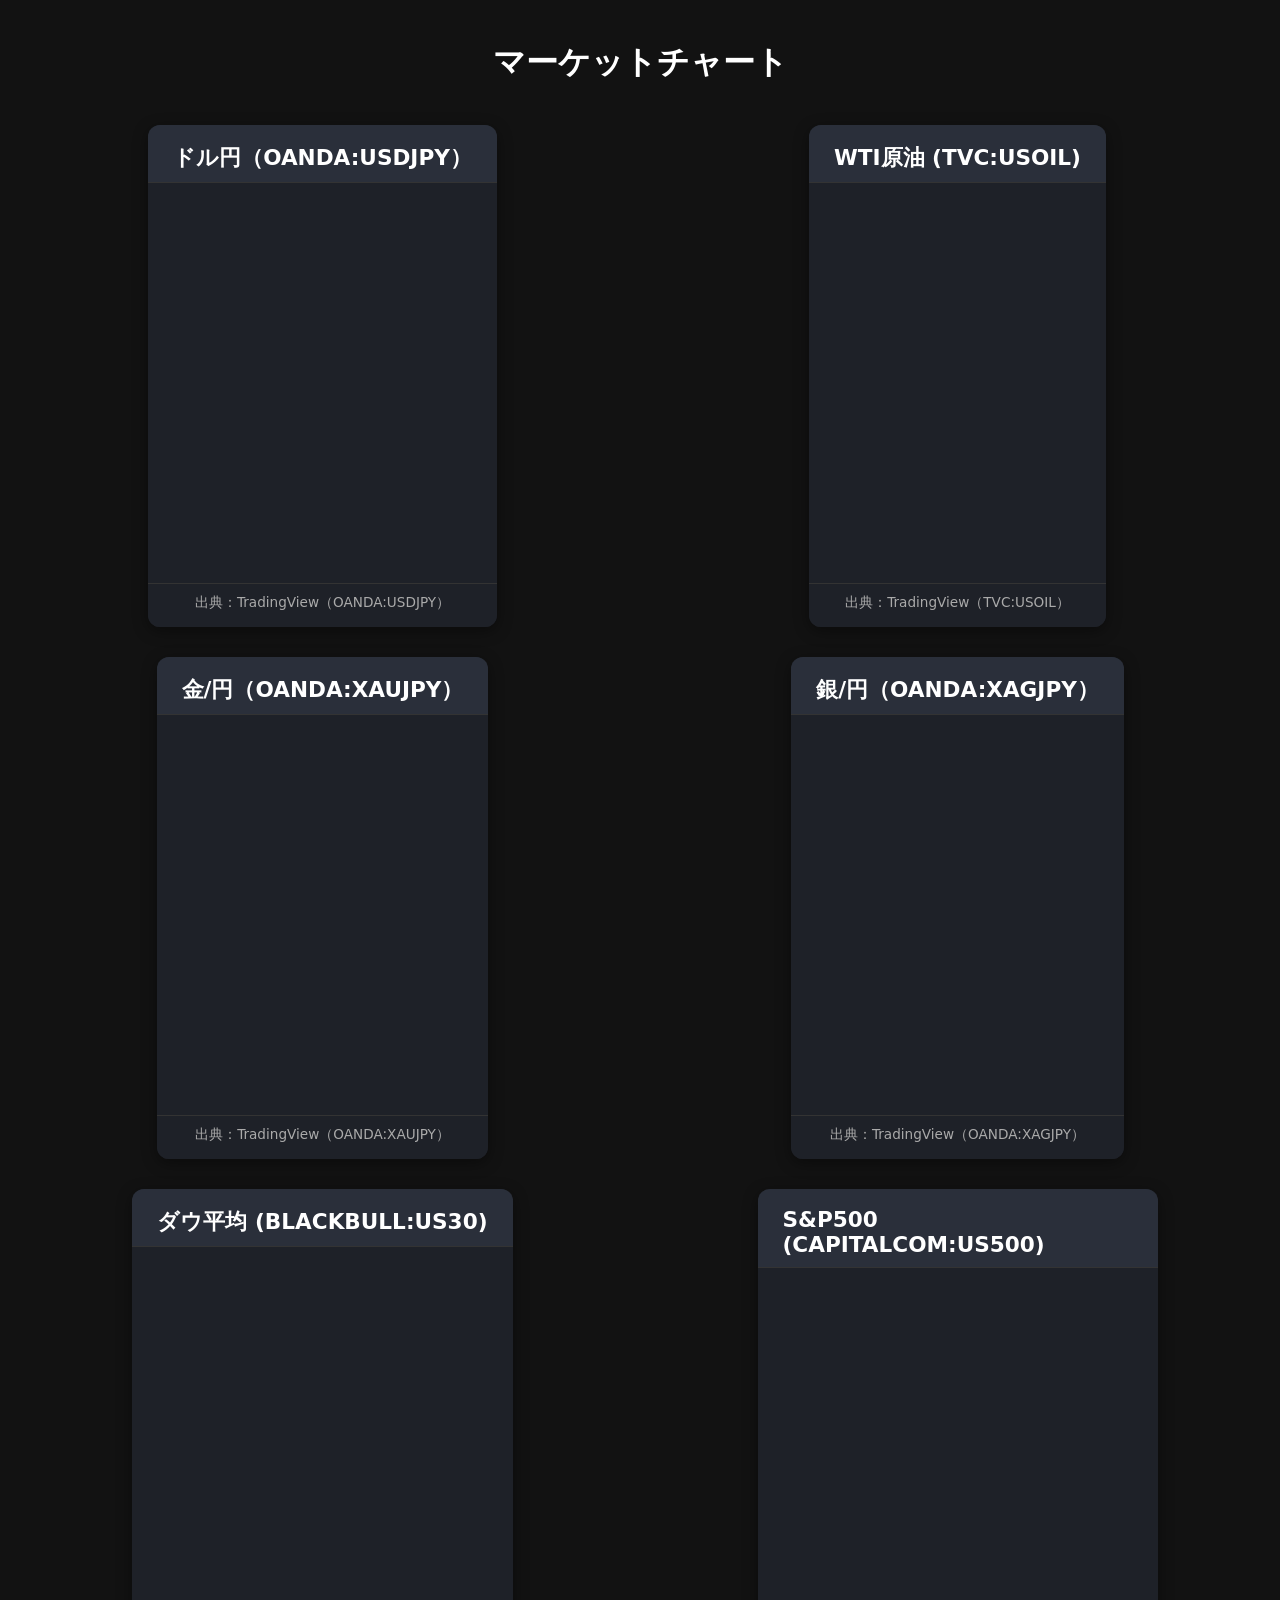
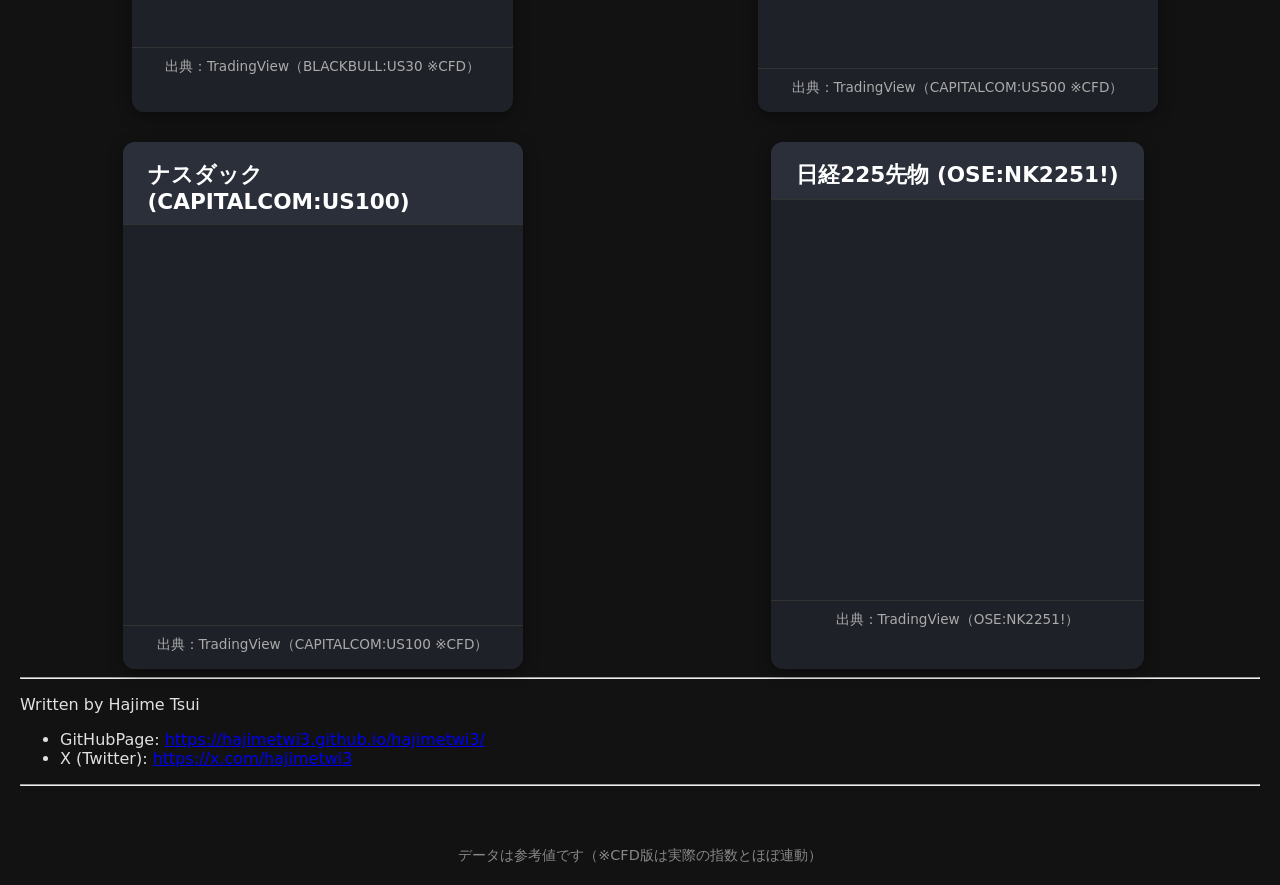
==== docs/tools/market-charts/index.html @ 700e479d "Update index.html" ====
<!DOCTYPE html>
<html lang="ja">
<head>
    <meta charset="UTF-8">
    <meta name="viewport" content="width=device-width, initial-scale=1.0">
    <title>マーケットチャート</title>

    <!-- Clickjacking defense (frame-busting)  -->
    <style id="antiClickjack">html{display:none !important;}</style>
    <script>
    (function(){
      if (self === top) {
        var s = document.getElementById('antiClickjack');
        if (s && s.parentNode) s.parentNode.removeChild(s);
      } else {
        try { top.location = self.location; } catch (e) {}
        try { document.documentElement.innerHTML = ''; } catch (e) {}
      }
    })();
    </script>

    
    <style>
        body {
            font-family: system-ui, -apple-system, sans-serif;
            margin: 0;
            padding: 20px;
            background: #121212;     /* ダーク背景 */
            color: #e0e0e0;
        }
        h1 {
            text-align: center;
            margin-bottom: 40px;
            color: #ffffff;
        }
        .charts-grid {
            display: grid;
            grid-template-columns: repeat(2, 1fr);
            gap: 30px;
            max-width: 1350px;
            margin: 0 auto;
        }
        .chart-box {
            background: #1e2128;     /* チャートボックスを暗めに */
            border-radius: 12px;
            box-shadow: 0 4px 15px rgba(0,0,0,0.4);
            overflow: hidden;
            max-width: 400px;
            margin: 0 auto;
        }
        .chart-title {
            margin: 0;
            padding: 18px 25px 10px;
            background: #2a2f3a;     /* タイトル部分もダーク */
            font-size: 1.35em;
            font-weight: 600;
            border-bottom: 1px solid #333;
            color: #ffffff;
        }
        .tradingview-widget-container {
            height: 400px;
            width: 100%;
            max-width: 380px;
            margin: 0 auto;
        }
        .source {
            text-align: center;
            font-size: 0.85em;
            color: #aaaaaa;
            padding: 10px 15px 15px;
            background: #1e2128;
            border-top: 1px solid #333;
        }
        footer {
            text-align: center;
            margin-top: 60px;
            font-size: 0.9em;
            color: #888;
        }
        @media (max-width: 1100px) {
            .charts-grid {
                grid-template-columns: 1fr;
            }
        }
    </style>
    <!-- Cloudflare Web Analytics --><script defer src='https://static.cloudflareinsights.com/beacon.min.js' data-cf-beacon='{"token": "219971a8b25d4506877afc0a72110eb1"}'></script><!-- End Cloudflare Web Analytics -->
</head>
<body>
    <h1>マーケットチャート</h1>

    <div class="charts-grid">

        <!-- ドル円（一番先頭） -->
        <div class="chart-box">
            <div class="chart-title">ドル円（OANDA:USDJPY）</div>
            <div class="tradingview-widget-container">
                <div class="tradingview-widget-container__widget"></div>
                <script type="text/javascript" src="https://s3.tradingview.com/external-embedding/embed-widget-advanced-chart.js" async>
                {
                    "autosize": false,
                    "width": 380,
                    "height": 400,
                    "symbol": "OANDA:USDJPY",
                    "interval": "240",
                    "timezone": "Asia/Tokyo",
                    "theme": "dark",
                    "style": "1",
                    "locale": "ja",
                    "allow_symbol_change": true,
                    "calendar": false,
                    "support_host": "https://www.tradingview.com"
                }
                </script>
            </div>
            <div class="source">出典：TradingView（OANDA:USDJPY）</div>
        </div>

        <!-- WTI原油 -->
        <div class="chart-box">
            <div class="chart-title">WTI原油 (TVC:USOIL)</div>
            <div class="tradingview-widget-container">
                <div class="tradingview-widget-container__widget"></div>
                <script type="text/javascript" src="https://s3.tradingview.com/external-embedding/embed-widget-advanced-chart.js" async>
                {
                    "autosize": false,
                    "width": 380,
                    "height": 400,
                    "symbol": "TVC:USOIL",
                    "interval": "240",
                    "timezone": "Asia/Tokyo",
                    "theme": "dark",
                    "style": "1",
                    "locale": "ja",
                    "allow_symbol_change": true,
                    "calendar": false,
                    "support_host": "https://www.tradingview.com"
                }
                </script>
            </div>
            <div class="source">出典：TradingView（TVC:USOIL）</div>
        </div>

        <!-- 金/円 -->
        <div class="chart-box">
            <div class="chart-title">金/円（OANDA:XAUJPY）</div>
            <div class="tradingview-widget-container">
                <div class="tradingview-widget-container__widget"></div>
                <script type="text/javascript" src="https://s3.tradingview.com/external-embedding/embed-widget-advanced-chart.js" async>
                {
                    "autosize": false,
                    "width": 380,
                    "height": 400,
                    "symbol": "OANDA:XAUJPY",
                    "interval": "240",
                    "timezone": "Asia/Tokyo",
                    "theme": "dark",
                    "style": "1",
                    "locale": "ja",
                    "allow_symbol_change": true,
                    "calendar": false,
                    "support_host": "https://www.tradingview.com"
                }
                </script>
            </div>
            <div class="source">出典：TradingView（OANDA:XAUJPY）</div>
        </div>

        <!-- 銀/円 -->
        <div class="chart-box">
            <div class="chart-title">銀/円（OANDA:XAGJPY）</div>
            <div class="tradingview-widget-container">
                <div class="tradingview-widget-container__widget"></div>
                <script type="text/javascript" src="https://s3.tradingview.com/external-embedding/embed-widget-advanced-chart.js" async>
                {
                    "autosize": false,
                    "width": 380,
                    "height": 400,
                    "symbol": "OANDA:XAGJPY",
                    "interval": "240",
                    "timezone": "Asia/Tokyo",
                    "theme": "dark",
                    "style": "1",
                    "locale": "ja",
                    "allow_symbol_change": true,
                    "calendar": false,
                    "support_host": "https://www.tradingview.com"
                }
                </script>
            </div>
            <div class="source">出典：TradingView（OANDA:XAGJPY）</div>
        </div>

        <!-- ダウ平均（CFD） -->
        <div class="chart-box">
            <div class="chart-title">ダウ平均 (BLACKBULL:US30)</div>
            <div class="tradingview-widget-container">
                <div class="tradingview-widget-container__widget"></div>
                <script type="text/javascript" src="https://s3.tradingview.com/external-embedding/embed-widget-advanced-chart.js" async>
                {
                    "autosize": false,
                    "width": 380,
                    "height": 400,
                    "symbol": "BLACKBULL:US30",
                    "interval": "240",
                    "timezone": "Asia/Tokyo",
                    "theme": "dark",
                    "style": "1",
                    "locale": "ja",
                    "allow_symbol_change": true,
                    "calendar": false,
                    "support_host": "https://www.tradingview.com"
                }
                </script>
            </div>
            <div class="source">出典：TradingView（BLACKBULL:US30 ※CFD）</div>
        </div>

        <!-- S&P500（CFD） -->
        <div class="chart-box">
            <div class="chart-title">S&amp;P500 (CAPITALCOM:US500)</div>
            <div class="tradingview-widget-container">
                <div class="tradingview-widget-container__widget"></div>
                <script type="text/javascript" src="https://s3.tradingview.com/external-embedding/embed-widget-advanced-chart.js" async>
                {
                    "autosize": false,
                    "width": 380,
                    "height": 400,
                    "symbol": "CAPITALCOM:US500",
                    "interval": "240",
                    "timezone": "Asia/Tokyo",
                    "theme": "dark",
                    "style": "1",
                    "locale": "ja",
                    "allow_symbol_change": true,
                    "calendar": false,
                    "support_host": "https://www.tradingview.com"
                }
                </script>
            </div>
            <div class="source">出典：TradingView（CAPITALCOM:US500 ※CFD）</div>
        </div>

        <!-- ナスダック（CFD） -->
        <div class="chart-box">
            <div class="chart-title">ナスダック (CAPITALCOM:US100)</div>
            <div class="tradingview-widget-container">
                <div class="tradingview-widget-container__widget"></div>
                <script type="text/javascript" src="https://s3.tradingview.com/external-embedding/embed-widget-advanced-chart.js" async>
                {
                    "autosize": false,
                    "width": 380,
                    "height": 400,
                    "symbol": "CAPITALCOM:US100",
                    "interval": "240",
                    "timezone": "Asia/Tokyo",
                    "theme": "dark",
                    "style": "1",
                    "locale": "ja",
                    "allow_symbol_change": true,
                    "calendar": false,
                    "support_host": "https://www.tradingview.com"
                }
                </script>
            </div>
            <div class="source">出典：TradingView（CAPITALCOM:US100 ※CFD）</div>
        </div>

        <!-- 日経225先物 -->
        <div class="chart-box">
            <div class="chart-title">日経225先物 (OSE:NK2251!)</div>
            <div class="tradingview-widget-container">
                <div class="tradingview-widget-container__widget"></div>
                <script type="text/javascript" src="https://s3.tradingview.com/external-embedding/embed-widget-advanced-chart.js" async>
                {
                    "autosize": false,
                    "width": 380,
                    "height": 400,
                    "symbol": "OSE:NK2251!",
                    "interval": "240",
                    "timezone": "Asia/Tokyo",
                    "theme": "dark",
                    "style": "1",
                    "locale": "ja",
                    "allow_symbol_change": true,
                    "calendar": false,
                    "support_host": "https://www.tradingview.com"
                }
                </script>
            </div>
            <div class="source">出典：TradingView（OSE:NK2251!）</div>
        </div>

    </div>

    <hr />

    <p>Written by Hajime Tsui</p>
    <ul>
      <li>GitHubPage: <a href="https://hajimetwi3.github.io/hajimetwi3/">https://hajimetwi3.github.io/hajimetwi3/</a></li>
      <li>X (Twitter): <a href="https://x.com/hajimetwi3">https://x.com/hajimetwi3</a></li>
    </ul>

<hr />

    <footer>
        データは参考値です（※CFD版は実際の指数とほぼ連動）
    </footer>
</body>
</html>
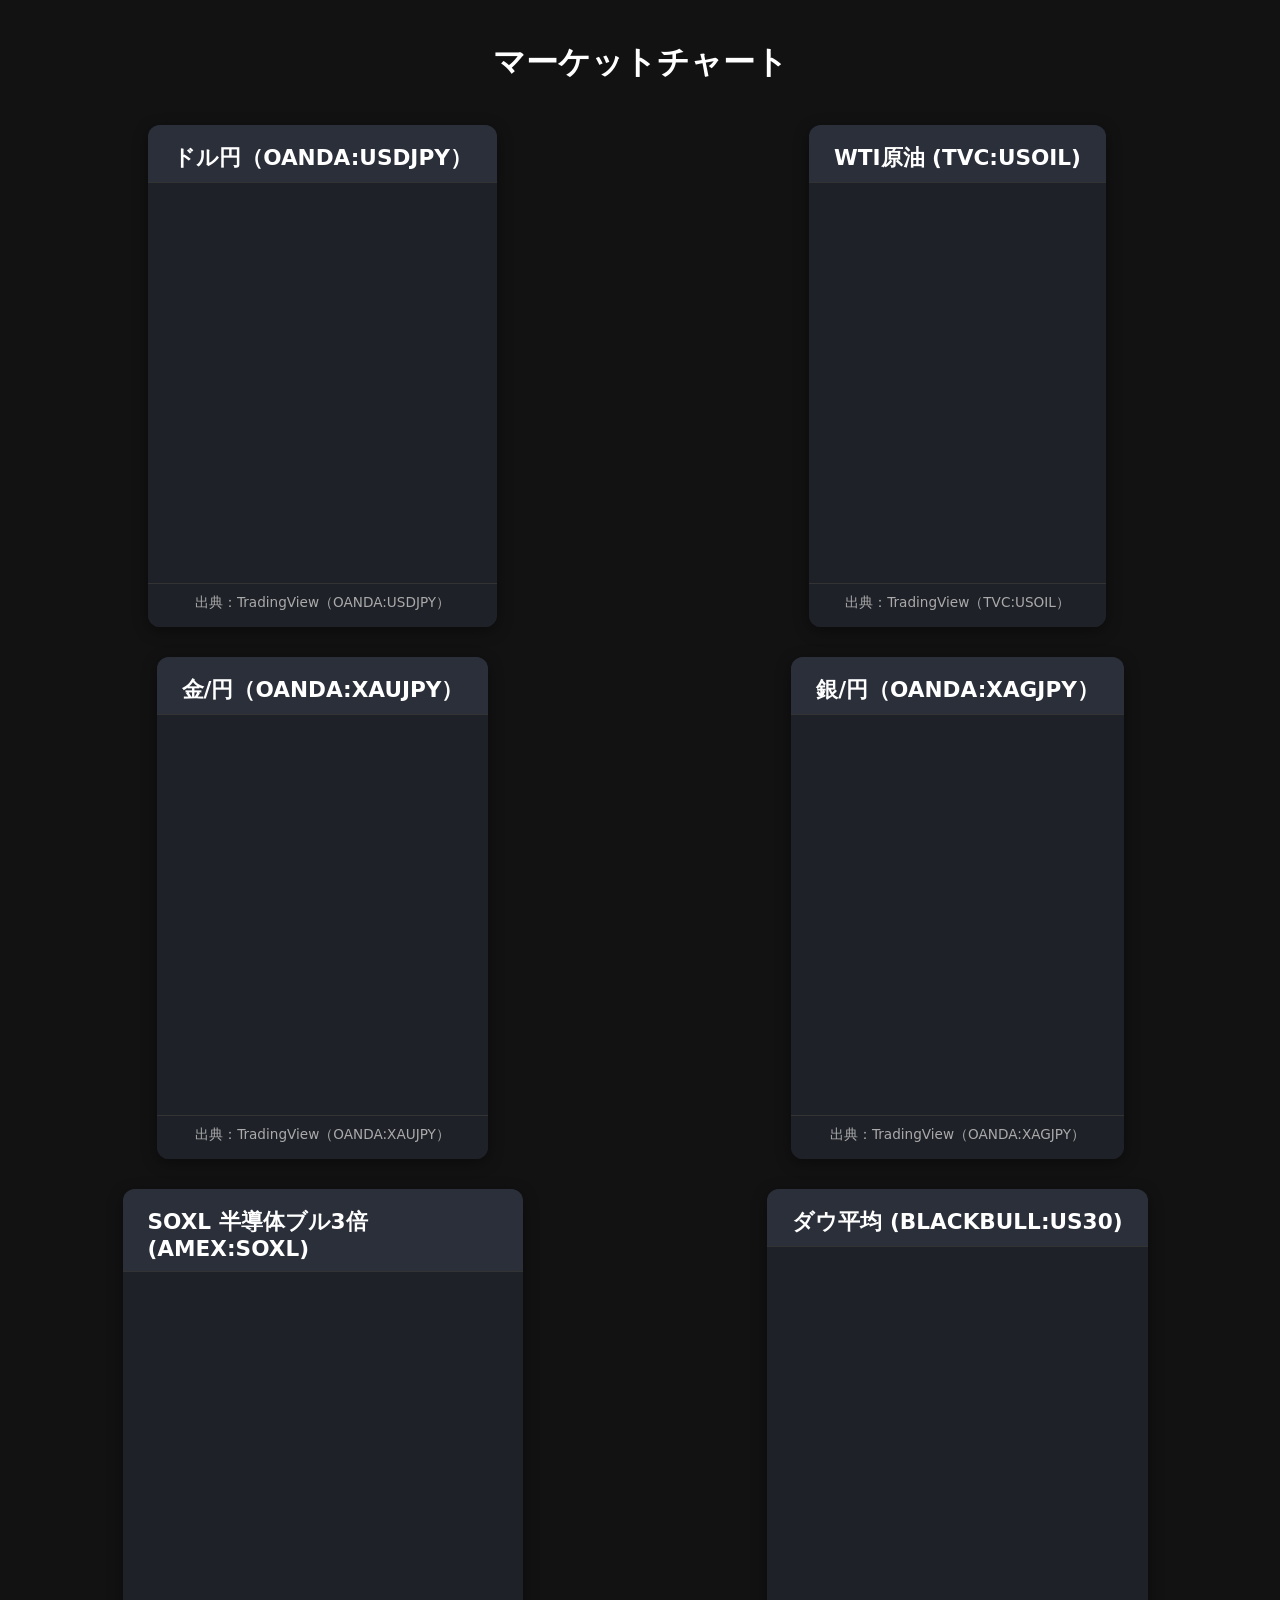
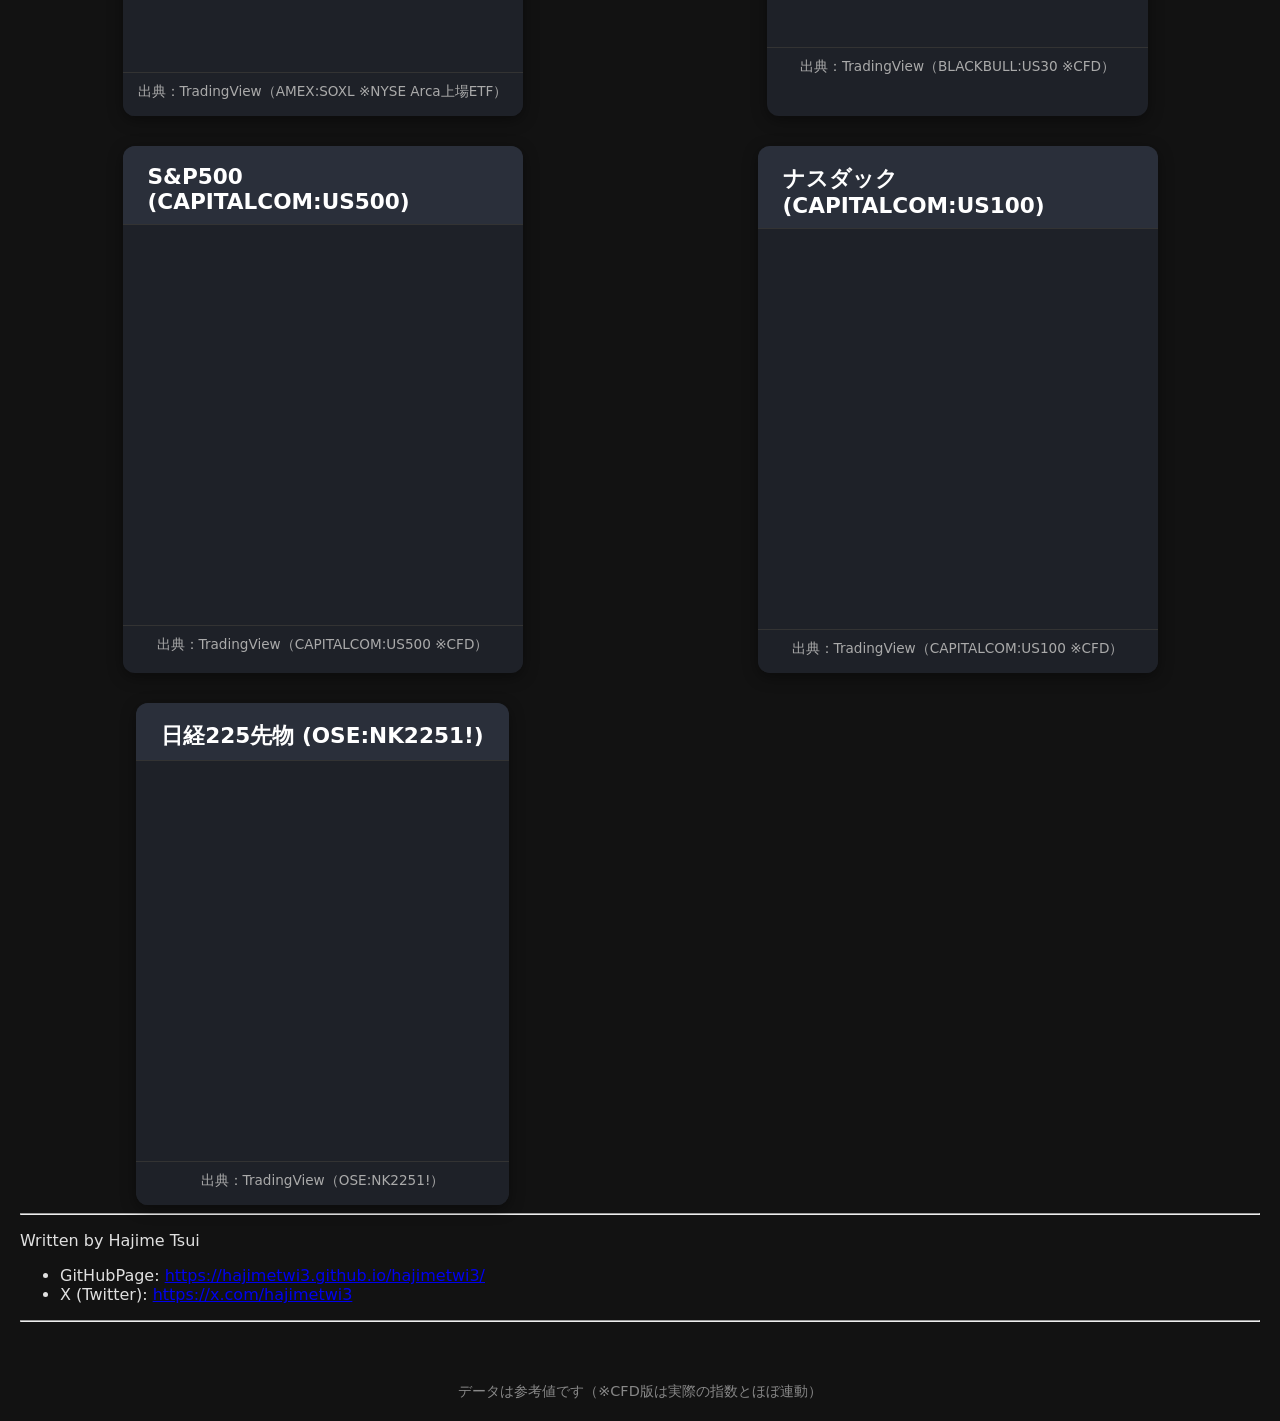
==== commit 4a7c9fd7: "Update index.html" ====
--- a/docs/tools/market-charts/index.html
+++ b/docs/tools/market-charts/index.html
@@ -190,6 +190,31 @@
             <div class="source">出典：TradingView（OANDA:XAGJPY）</div>
         </div>
 
+         <!-- SOXL（半導体ブル3倍ETF） -->
+        <div class="chart-box">
+            <div class="chart-title">SOXL 半導体ブル3倍 (AMEX:SOXL)</div>
+            <div class="tradingview-widget-container">
+                <div class="tradingview-widget-container__widget"></div>
+                <script type="text/javascript" src="https://s3.tradingview.com/external-embedding/embed-widget-advanced-chart.js" async>
+                {
+                    "autosize": false,
+                    "width": 380,
+                    "height": 400,
+                    "symbol": "AMEX:SOXL",
+                    "interval": "240",
+                    "timezone": "Asia/Tokyo",
+                    "theme": "dark",
+                    "style": "1",
+                    "locale": "ja",
+                    "allow_symbol_change": true,
+                    "calendar": false,
+                    "support_host": "https://www.tradingview.com"
+                }
+                </script>
+            </div>
+            <div class="source">出典：TradingView（AMEX:SOXL ※NYSE Arca上場ETF）</div>
+        </div>
+
         <!-- ダウ平均（CFD） -->
         <div class="chart-box">
             <div class="chart-title">ダウ平均 (BLACKBULL:US30)</div>
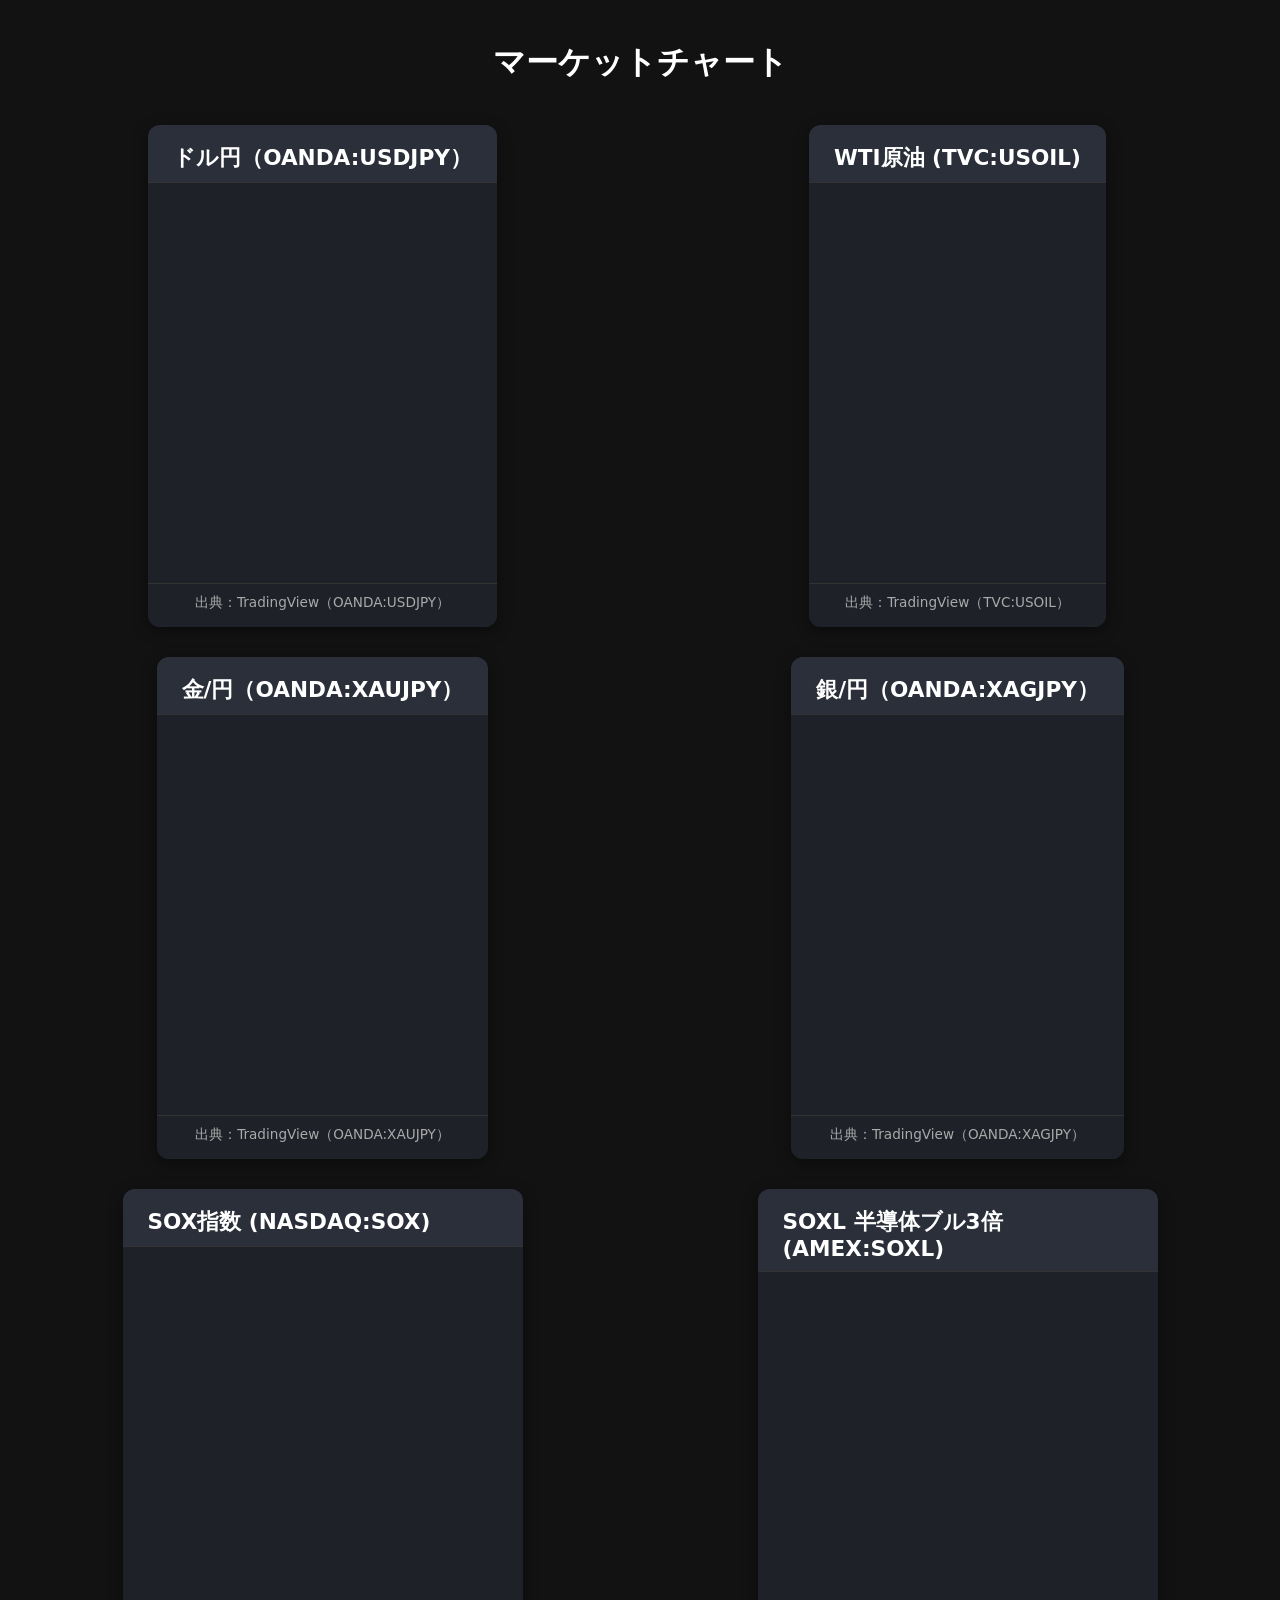
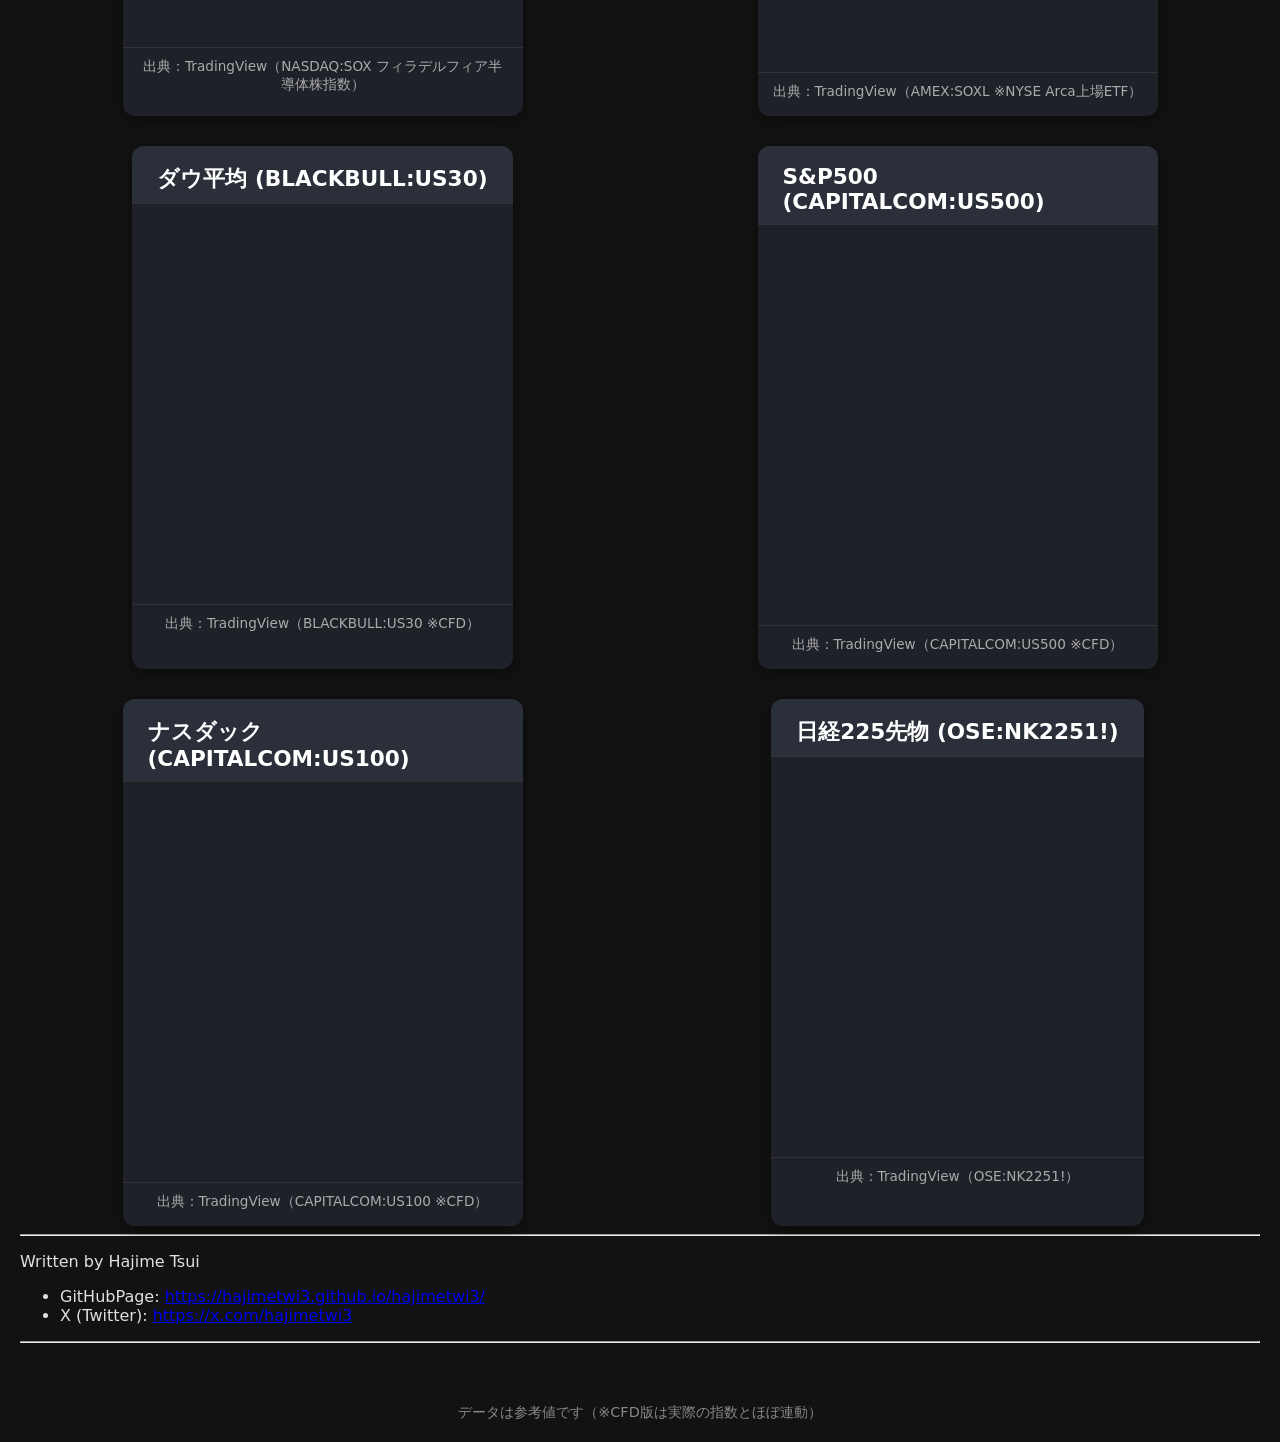
==== commit 13feaaf0: "Update index.html" ====
--- a/docs/tools/market-charts/index.html
+++ b/docs/tools/market-charts/index.html
@@ -190,6 +190,31 @@
             <div class="source">出典：TradingView（OANDA:XAGJPY）</div>
         </div>
 
+        <!-- SOX（フィラデルフィア半導体株指数） -->
+        <div class="chart-box">
+            <div class="chart-title">SOX指数 (NASDAQ:SOX)</div>
+            <div class="tradingview-widget-container">
+                <div class="tradingview-widget-container__widget"></div>
+                <script type="text/javascript" src="https://s3.tradingview.com/external-embedding/embed-widget-advanced-chart.js" async>
+                {
+                    "autosize": false,
+                    "width": 380,
+                    "height": 400,
+                    "symbol": "NASDAQ:SOX",
+                    "interval": "240",
+                    "timezone": "Asia/Tokyo",
+                    "theme": "dark",
+                    "style": "1",
+                    "locale": "ja",
+                    "allow_symbol_change": true,
+                    "calendar": false,
+                    "support_host": "https://www.tradingview.com"
+                }
+                </script>
+            </div>
+            <div class="source">出典：TradingView（NASDAQ:SOX フィラデルフィア半導体株指数）</div>
+        </div>
+
          <!-- SOXL（半導体ブル3倍ETF） -->
         <div class="chart-box">
             <div class="chart-title">SOXL 半導体ブル3倍 (AMEX:SOXL)</div>
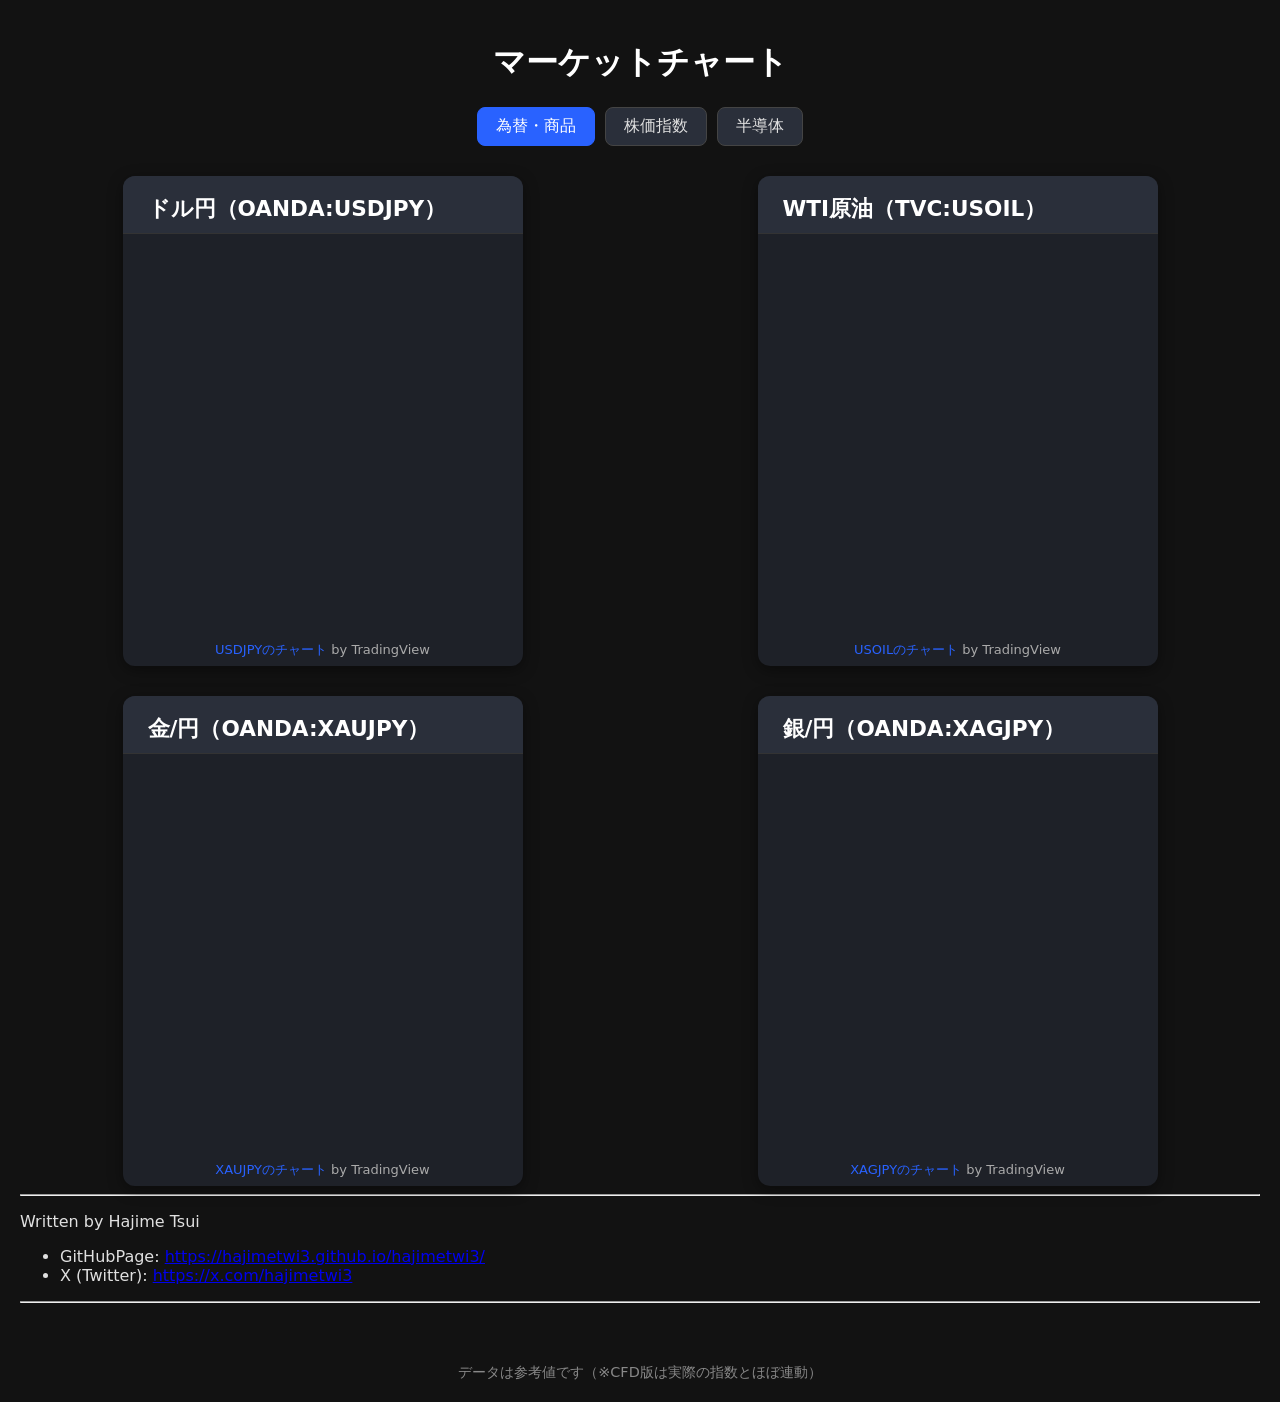
==== commit bd6d814c: "Update index.html" ====
--- a/docs/tools/market-charts/index.html
+++ b/docs/tools/market-charts/index.html
@@ -1,359 +1,123 @@
 <!DOCTYPE html>
 <html lang="ja">
 <head>
-    <meta charset="UTF-8">
-    <meta name="viewport" content="width=device-width, initial-scale=1.0">
-    <title>マーケットチャート</title>
+<meta charset="UTF-8">
+<meta name="viewport" content="width=device-width, initial-scale=1.0">
+<title>マーケットチャート</title>
 
-    <!-- Clickjacking defense (frame-busting)  -->
-    <style id="antiClickjack">html{display:none !important;}</style>
-    <script>
-    (function(){
-      if (self === top) {
-        var s = document.getElementById('antiClickjack');
-        if (s && s.parentNode) s.parentNode.removeChild(s);
-      } else {
-        try { top.location = self.location; } catch (e) {}
-        try { document.documentElement.innerHTML = ''; } catch (e) {}
-      }
-    })();
-    </script>
+<!-- Clickjacking defense (frame-busting) -->
+<style id="antiClickjack">html{display:none !important;}</style>
+<script>
+(function(){
+  if (self === top) {
+    var s = document.getElementById('antiClickjack');
+    if (s && s.parentNode) s.parentNode.removeChild(s);
+  } else {
+    try { top.location = self.location; } catch (e) {}
+    try { document.documentElement.innerHTML = ''; } catch (e) {}
+  }
+})();
+</script>
 
-    
-    <style>
-        body {
-            font-family: system-ui, -apple-system, sans-serif;
-            margin: 0;
-            padding: 20px;
-            background: #121212;     /* ダーク背景 */
-            color: #e0e0e0;
-        }
-        h1 {
-            text-align: center;
-            margin-bottom: 40px;
-            color: #ffffff;
-        }
-        .charts-grid {
-            display: grid;
-            grid-template-columns: repeat(2, 1fr);
-            gap: 30px;
-            max-width: 1350px;
-            margin: 0 auto;
-        }
-        .chart-box {
-            background: #1e2128;     /* チャートボックスを暗めに */
-            border-radius: 12px;
-            box-shadow: 0 4px 15px rgba(0,0,0,0.4);
-            overflow: hidden;
-            max-width: 400px;
-            margin: 0 auto;
-        }
-        .chart-title {
-            margin: 0;
-            padding: 18px 25px 10px;
-            background: #2a2f3a;     /* タイトル部分もダーク */
-            font-size: 1.35em;
-            font-weight: 600;
-            border-bottom: 1px solid #333;
-            color: #ffffff;
-        }
-        .tradingview-widget-container {
-            height: 400px;
-            width: 100%;
-            max-width: 380px;
-            margin: 0 auto;
-        }
-        .source {
-            text-align: center;
-            font-size: 0.85em;
-            color: #aaaaaa;
-            padding: 10px 15px 15px;
-            background: #1e2128;
-            border-top: 1px solid #333;
-        }
-        footer {
-            text-align: center;
-            margin-top: 60px;
-            font-size: 0.9em;
-            color: #888;
-        }
-        @media (max-width: 1100px) {
-            .charts-grid {
-                grid-template-columns: 1fr;
-            }
-        }
-    </style>
-    <!-- Cloudflare Web Analytics --><script defer src='https://static.cloudflareinsights.com/beacon.min.js' data-cf-beacon='{"token": "219971a8b25d4506877afc0a72110eb1"}'></script><!-- End Cloudflare Web Analytics -->
+<style>
+body{font-family:system-ui,-apple-system,sans-serif;margin:0;padding:20px;background:#121212;color:#e0e0e0}
+h1{text-align:center;color:#fff}
+.tabs{display:flex;justify-content:center;gap:10px;margin-bottom:30px;flex-wrap:wrap}
+.tabs button{background:#2a2f3a;color:#e0e0e0;border:1px solid #444;border-radius:8px;padding:8px 18px;font-size:1em;cursor:pointer}
+.tabs button.on{background:#2962ff;border-color:#2962ff;color:#fff}
+.panel{display:grid;grid-template-columns:repeat(2,minmax(0,1fr));gap:30px;max-width:1350px;margin:0 auto}
+.chart-box{background:#1e2128;border-radius:12px;box-shadow:0 4px 15px rgba(0,0,0,.4);overflow:hidden;width:100%;max-width:400px;margin:0 auto}
+.chart-title{margin:0;padding:18px 25px 10px;background:#2a2f3a;font-size:1.35em;font-weight:600;border-bottom:1px solid #333;color:#fff}
+.tradingview-widget-container{height:432px !important}
+.tradingview-widget-container__widget{height:calc(100% - 32px)}
+.tradingview-widget-copyright{text-align:center;font-size:13px;line-height:32px;color:#aaa}
+.tradingview-widget-copyright a{color:#2962ff;text-decoration:none}
+footer{text-align:center;margin-top:60px;font-size:.9em;color:#888}
+@media (max-width:1100px){.panel{grid-template-columns:1fr}}
+@media (max-width:480px){body{padding:12px}}
+</style>
+<!-- Cloudflare Web Analytics --><script defer src='https://static.cloudflareinsights.com/beacon.min.js' data-cf-beacon='{"token": "219971a8b25d4506877afc0a72110eb1"}'></script><!-- End Cloudflare Web Analytics -->
 </head>
 <body>
-    <h1>マーケットチャート</h1>
-
-    <div class="charts-grid">
-
-        <!-- ドル円（一番先頭） -->
-        <div class="chart-box">
-            <div class="chart-title">ドル円（OANDA:USDJPY）</div>
-            <div class="tradingview-widget-container">
-                <div class="tradingview-widget-container__widget"></div>
-                <script type="text/javascript" src="https://s3.tradingview.com/external-embedding/embed-widget-advanced-chart.js" async>
-                {
-                    "autosize": false,
-                    "width": 380,
-                    "height": 400,
-                    "symbol": "OANDA:USDJPY",
-                    "interval": "240",
-                    "timezone": "Asia/Tokyo",
-                    "theme": "dark",
-                    "style": "1",
-                    "locale": "ja",
-                    "allow_symbol_change": true,
-                    "calendar": false,
-                    "support_host": "https://www.tradingview.com"
-                }
-                </script>
-            </div>
-            <div class="source">出典：TradingView（OANDA:USDJPY）</div>
-        </div>
-
-        <!-- WTI原油 -->
-        <div class="chart-box">
-            <div class="chart-title">WTI原油 (TVC:USOIL)</div>
-            <div class="tradingview-widget-container">
-                <div class="tradingview-widget-container__widget"></div>
-                <script type="text/javascript" src="https://s3.tradingview.com/external-embedding/embed-widget-advanced-chart.js" async>
-                {
-                    "autosize": false,
-                    "width": 380,
-                    "height": 400,
-                    "symbol": "TVC:USOIL",
-                    "interval": "240",
-                    "timezone": "Asia/Tokyo",
-                    "theme": "dark",
-                    "style": "1",
-                    "locale": "ja",
-                    "allow_symbol_change": true,
-                    "calendar": false,
-                    "support_host": "https://www.tradingview.com"
-                }
-                </script>
-            </div>
-            <div class="source">出典：TradingView（TVC:USOIL）</div>
-        </div>
-
-        <!-- 金/円 -->
-        <div class="chart-box">
-            <div class="chart-title">金/円（OANDA:XAUJPY）</div>
-            <div class="tradingview-widget-container">
-                <div class="tradingview-widget-container__widget"></div>
-                <script type="text/javascript" src="https://s3.tradingview.com/external-embedding/embed-widget-advanced-chart.js" async>
-                {
-                    "autosize": false,
-                    "width": 380,
-                    "height": 400,
-                    "symbol": "OANDA:XAUJPY",
-                    "interval": "240",
-                    "timezone": "Asia/Tokyo",
-                    "theme": "dark",
-                    "style": "1",
-                    "locale": "ja",
-                    "allow_symbol_change": true,
-                    "calendar": false,
-                    "support_host": "https://www.tradingview.com"
-                }
-                </script>
-            </div>
-            <div class="source">出典：TradingView（OANDA:XAUJPY）</div>
-        </div>
-
-        <!-- 銀/円 -->
-        <div class="chart-box">
-            <div class="chart-title">銀/円（OANDA:XAGJPY）</div>
-            <div class="tradingview-widget-container">
-                <div class="tradingview-widget-container__widget"></div>
-                <script type="text/javascript" src="https://s3.tradingview.com/external-embedding/embed-widget-advanced-chart.js" async>
-                {
-                    "autosize": false,
-                    "width": 380,
-                    "height": 400,
-                    "symbol": "OANDA:XAGJPY",
-                    "interval": "240",
-                    "timezone": "Asia/Tokyo",
-                    "theme": "dark",
-                    "style": "1",
-                    "locale": "ja",
-                    "allow_symbol_change": true,
-                    "calendar": false,
-                    "support_host": "https://www.tradingview.com"
-                }
-                </script>
-            </div>
-            <div class="source">出典：TradingView（OANDA:XAGJPY）</div>
-        </div>
-
-        <!-- SOX（フィラデルフィア半導体株指数） -->
-        <div class="chart-box">
-            <div class="chart-title">SOX指数 (NASDAQ:SOX)</div>
-            <div class="tradingview-widget-container">
-                <div class="tradingview-widget-container__widget"></div>
-                <script type="text/javascript" src="https://s3.tradingview.com/external-embedding/embed-widget-advanced-chart.js" async>
-                {
-                    "autosize": false,
-                    "width": 380,
-                    "height": 400,
-                    "symbol": "NASDAQ:SOX",
-                    "interval": "240",
-                    "timezone": "Asia/Tokyo",
-                    "theme": "dark",
-                    "style": "1",
-                    "locale": "ja",
-                    "allow_symbol_change": true,
-                    "calendar": false,
-                    "support_host": "https://www.tradingview.com"
-                }
-                </script>
-            </div>
-            <div class="source">出典：TradingView（NASDAQ:SOX フィラデルフィア半導体株指数）</div>
-        </div>
-
-         <!-- SOXL（半導体ブル3倍ETF） -->
-        <div class="chart-box">
-            <div class="chart-title">SOXL 半導体ブル3倍 (AMEX:SOXL)</div>
-            <div class="tradingview-widget-container">
-                <div class="tradingview-widget-container__widget"></div>
-                <script type="text/javascript" src="https://s3.tradingview.com/external-embedding/embed-widget-advanced-chart.js" async>
-                {
-                    "autosize": false,
-                    "width": 380,
-                    "height": 400,
-                    "symbol": "AMEX:SOXL",
-                    "interval": "240",
-                    "timezone": "Asia/Tokyo",
-                    "theme": "dark",
-                    "style": "1",
-                    "locale": "ja",
-                    "allow_symbol_change": true,
-                    "calendar": false,
-                    "support_host": "https://www.tradingview.com"
-                }
-                </script>
-            </div>
-            <div class="source">出典：TradingView（AMEX:SOXL ※NYSE Arca上場ETF）</div>
-        </div>
-
-        <!-- ダウ平均（CFD） -->
-        <div class="chart-box">
-            <div class="chart-title">ダウ平均 (BLACKBULL:US30)</div>
-            <div class="tradingview-widget-container">
-                <div class="tradingview-widget-container__widget"></div>
-                <script type="text/javascript" src="https://s3.tradingview.com/external-embedding/embed-widget-advanced-chart.js" async>
-                {
-                    "autosize": false,
-                    "width": 380,
-                    "height": 400,
-                    "symbol": "BLACKBULL:US30",
-                    "interval": "240",
-                    "timezone": "Asia/Tokyo",
-                    "theme": "dark",
-                    "style": "1",
-                    "locale": "ja",
-                    "allow_symbol_change": true,
-                    "calendar": false,
-                    "support_host": "https://www.tradingview.com"
-                }
-                </script>
-            </div>
-            <div class="source">出典：TradingView（BLACKBULL:US30 ※CFD）</div>
-        </div>
-
-        <!-- S&P500（CFD） -->
-        <div class="chart-box">
-            <div class="chart-title">S&amp;P500 (CAPITALCOM:US500)</div>
-            <div class="tradingview-widget-container">
-                <div class="tradingview-widget-container__widget"></div>
-                <script type="text/javascript" src="https://s3.tradingview.com/external-embedding/embed-widget-advanced-chart.js" async>
-                {
-                    "autosize": false,
-                    "width": 380,
-                    "height": 400,
-                    "symbol": "CAPITALCOM:US500",
-                    "interval": "240",
-                    "timezone": "Asia/Tokyo",
-                    "theme": "dark",
-                    "style": "1",
-                    "locale": "ja",
-                    "allow_symbol_change": true,
-                    "calendar": false,
-                    "support_host": "https://www.tradingview.com"
-                }
-                </script>
-            </div>
-            <div class="source">出典：TradingView（CAPITALCOM:US500 ※CFD）</div>
-        </div>
-
-        <!-- ナスダック（CFD） -->
-        <div class="chart-box">
-            <div class="chart-title">ナスダック (CAPITALCOM:US100)</div>
-            <div class="tradingview-widget-container">
-                <div class="tradingview-widget-container__widget"></div>
-                <script type="text/javascript" src="https://s3.tradingview.com/external-embedding/embed-widget-advanced-chart.js" async>
-                {
-                    "autosize": false,
-                    "width": 380,
-                    "height": 400,
-                    "symbol": "CAPITALCOM:US100",
-                    "interval": "240",
-                    "timezone": "Asia/Tokyo",
-                    "theme": "dark",
-                    "style": "1",
-                    "locale": "ja",
-                    "allow_symbol_change": true,
-                    "calendar": false,
-                    "support_host": "https://www.tradingview.com"
-                }
-                </script>
-            </div>
-            <div class="source">出典：TradingView（CAPITALCOM:US100 ※CFD）</div>
-        </div>
-
-        <!-- 日経225先物 -->
-        <div class="chart-box">
-            <div class="chart-title">日経225先物 (OSE:NK2251!)</div>
-            <div class="tradingview-widget-container">
-                <div class="tradingview-widget-container__widget"></div>
-                <script type="text/javascript" src="https://s3.tradingview.com/external-embedding/embed-widget-advanced-chart.js" async>
-                {
-                    "autosize": false,
-                    "width": 380,
-                    "height": 400,
-                    "symbol": "OSE:NK2251!",
-                    "interval": "240",
-                    "timezone": "Asia/Tokyo",
-                    "theme": "dark",
-                    "style": "1",
-                    "locale": "ja",
-                    "allow_symbol_change": true,
-                    "calendar": false,
-                    "support_host": "https://www.tradingview.com"
-                }
-                </script>
-            </div>
-            <div class="source">出典：TradingView（OSE:NK2251!）</div>
-        </div>
-
-    </div>
-
-    <hr />
-
-    <p>Written by Hajime Tsui</p>
-    <ul>
-      <li>GitHubPage: <a href="https://hajimetwi3.github.io/hajimetwi3/">https://hajimetwi3.github.io/hajimetwi3/</a></li>
-      <li>X (Twitter): <a href="https://x.com/hajimetwi3">https://x.com/hajimetwi3</a></li>
-    </ul>
+<h1>マーケットチャート</h1>
+<div class="tabs" id="tabs"></div>
+<div id="charts"></div>
 
 <hr />
+<p>Written by Hajime Tsui</p>
+<ul>
+  <li>GitHubPage: <a href="https://hajimetwi3.github.io/hajimetwi3/">https://hajimetwi3.github.io/hajimetwi3/</a></li>
+  <li>X (Twitter): <a href="https://x.com/hajimetwi3">https://x.com/hajimetwi3</a></li>
+</ul>
+<hr />
+<footer>データは参考値です（※CFD版は実際の指数とほぼ連動）</footer>
 
-    <footer>
-        データは参考値です（※CFD版は実際の指数とほぼ連動）
-    </footer>
+<script>
+// [タブ名, [[タイトル, シンボル, 補足], ...]]
+var TABS = [
+  ['為替・商品', [
+    ['ドル円', 'OANDA:USDJPY', ''],
+    ['WTI原油', 'TVC:USOIL', ''],
+    ['金/円', 'OANDA:XAUJPY', ''],
+    ['銀/円', 'OANDA:XAGJPY', '']
+  ]],
+  ['株価指数', [
+    ['ダウ平均', 'BLACKBULL:US30', ' ※CFD'],
+    ['S&P500', 'CAPITALCOM:US500', ' ※CFD'],
+    ['ナスダック', 'CAPITALCOM:US100', ' ※CFD'],
+    ['日経225先物', 'OSE:NK2251!', '']
+  ]],
+  ['半導体', [
+    ['半導体ETF SOXX', 'NASDAQ:SOXX', ''],
+    ['SOXL 半導体ブル3倍', 'AMEX:SOXL', '']
+  ]]
+];
+
+var panels = [];  // 一度作ったタブは捨てずに再利用（切替時は表示/非表示だけ）
+
+function build(i) {
+  var panel = document.createElement('div');
+  panel.className = 'panel';
+  TABS[i][1].forEach(function (c) {
+    var url = 'https://jp.tradingview.com/symbols/' + c[1].replace(':', '-') + '/';
+    var box = document.createElement('div');
+    box.className = 'chart-box';
+    box.innerHTML = '<div class="chart-title"></div><div class="tradingview-widget-container"><div class="tradingview-widget-container__widget"></div>'
+      + '<div class="tradingview-widget-copyright"><a rel="noopener nofollow" target="_blank"><span class="blue-text"></span></a><span class="trademark"> by TradingView</span></div></div>';
+    box.children[0].textContent = c[0] + '（' + c[1] + '）' + c[2];
+    var a = box.querySelector('.tradingview-widget-copyright a');
+    a.href = url;
+    a.firstChild.textContent = c[1].split(':')[1] + 'のチャート';
+    var s = document.createElement('script');
+    s.src = 'https://s3.tradingview.com/external-embedding/embed-widget-advanced-chart.js';
+    s.async = true;
+    s.textContent = JSON.stringify({
+      autosize: true, symbol: c[1], interval: '240',
+      timezone: 'Asia/Tokyo', theme: 'dark', style: '1', locale: 'ja',
+      allow_symbol_change: false, calendar: false, support_host: 'https://www.tradingview.com'
+    });
+    box.querySelector('.tradingview-widget-container').appendChild(s);
+    panel.appendChild(box);
+  });
+  document.getElementById('charts').appendChild(panel);
+  return panel;
+}
+
+function show(i) {
+  if (!panels[i]) panels[i] = build(i);  // 初めて開いたタブだけ読み込む
+  panels.forEach(function (p, j) { if (p) p.style.display = (i === j) ? '' : 'none'; });
+  Array.prototype.forEach.call(document.querySelectorAll('#tabs button'), function (b, j) {
+    b.className = (i === j) ? 'on' : '';
+  });
+}
+
+TABS.forEach(function (t, i) {
+  var b = document.createElement('button');
+  b.textContent = t[0];
+  b.onclick = function () { show(i); };
+  document.getElementById('tabs').appendChild(b);
+});
+show(0);
+</script>
 </body>
 </html>
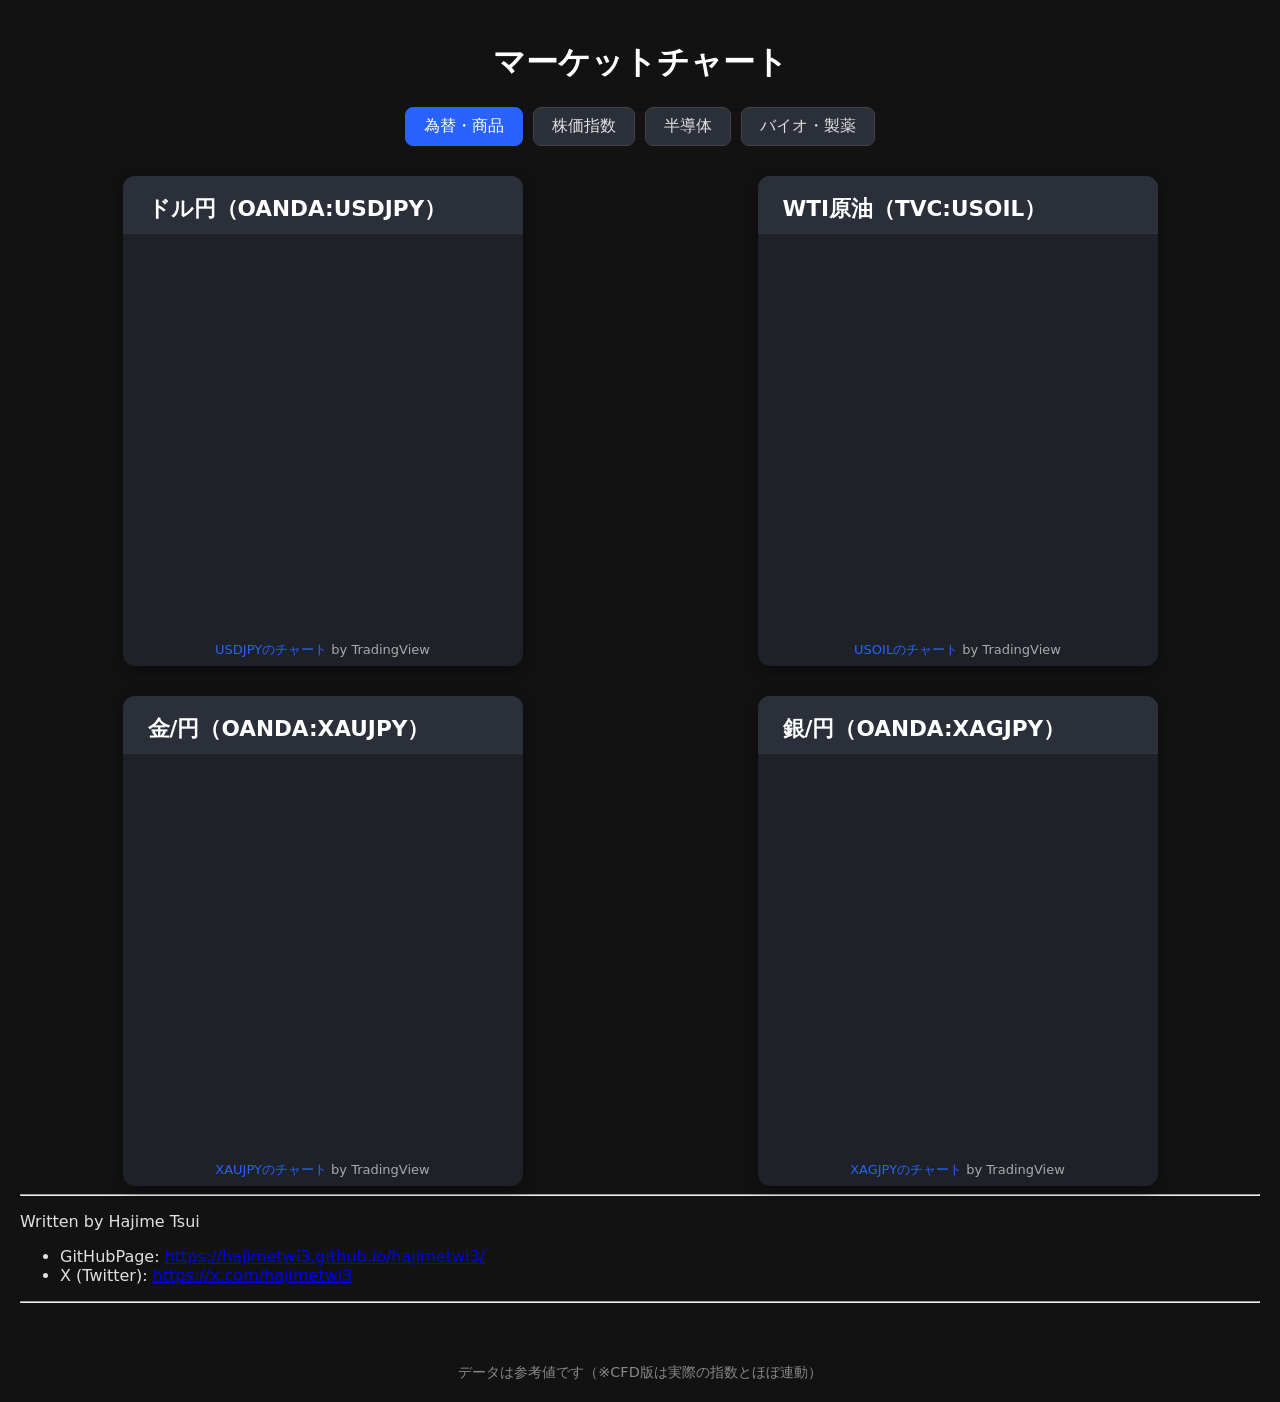
==== commit 7bdb99c6: "Update index.html" ====
--- a/docs/tools/market-charts/index.html
+++ b/docs/tools/market-charts/index.html
@@ -31,6 +31,9 @@
 .tradingview-widget-container{height:432px !important}
 .tradingview-widget-container__widget{height:calc(100% - 32px)}
 .tradingview-widget-copyright{text-align:center;font-size:13px;line-height:32px;color:#aaa}
+
+.linkonly{text-align:center;padding:30px 15px;color:#aaa;font-size:.9em;line-height:1.8}
+.linkonly a{color:#2962ff;font-size:1.1em}
 .tradingview-widget-copyright a{color:#2962ff;text-decoration:none}
 footer{text-align:center;margin-top:60px;font-size:.9em;color:#888}
 @media (max-width:1100px){.panel{grid-template-columns:1fr}}
@@ -53,7 +56,7 @@
 <footer>データは参考値です（※CFD版は実際の指数とほぼ連動）</footer>
 
 <script>
-// [タブ名, [[タイトル, シンボル, 補足], ...]]
+// [タブ名, [[タイトル, シンボル, 補足, ('link'なら埋め込まずリンクのみ)], ...]]
 var TABS = [
   ['為替・商品', [
     ['ドル円', 'OANDA:USDJPY', ''],
@@ -69,7 +72,17 @@
   ]],
   ['半導体', [
     ['半導体ETF SOXX', 'NASDAQ:SOXX', ''],
-    ['SOXL 半導体ブル3倍', 'AMEX:SOXL', '']
+    ['SOXL 半導体3倍', 'AMEX:SOXL', ''],
+    ['キオクシア', 'TSE:285A', '', 'link']  // 'link' = 埋め込み不可の銘柄。TradingViewへのリンクだけ表示
+  ]],
+  ['バイオ・製薬', [
+    ['ファイザー', 'NYSE:PFE', ''],
+    ['イーライリリー', 'NYSE:LLY', ''],
+    ['メルク', 'NYSE:MRK', ''],
+    ['アストラゼネカ', 'NYSE:AZN', ''],
+    ['ノボ ノルディスク', 'NYSE:NVO', ' ※ADR'],
+    ['アムジェン', 'NASDAQ:AMGN', ''],
+    ['J&J', 'NYSE:JNJ', '']
   ]]
 ];
 
@@ -85,6 +98,14 @@
     box.innerHTML = '<div class="chart-title"></div><div class="tradingview-widget-container"><div class="tradingview-widget-container__widget"></div>'
       + '<div class="tradingview-widget-copyright"><a rel="noopener nofollow" target="_blank"><span class="blue-text"></span></a><span class="trademark"> by TradingView</span></div></div>';
     box.children[0].textContent = c[0] + '（' + c[1] + '）' + c[2];
+    if (c[3] === 'link') {
+      box.children[1].outerHTML = '<p class="linkonly"><a rel="noopener nofollow" target="_blank"></a><br>※この銘柄は埋め込み表示できないため、TradingViewで開きます</p>';
+      var l = box.querySelector('.linkonly a');
+      l.href = url;
+      l.textContent = c[1].split(':')[1] + 'のチャートをTradingViewで見る';
+      panel.appendChild(box);
+      return;
+    }
     var a = box.querySelector('.tradingview-widget-copyright a');
     a.href = url;
     a.firstChild.textContent = c[1].split(':')[1] + 'のチャート';
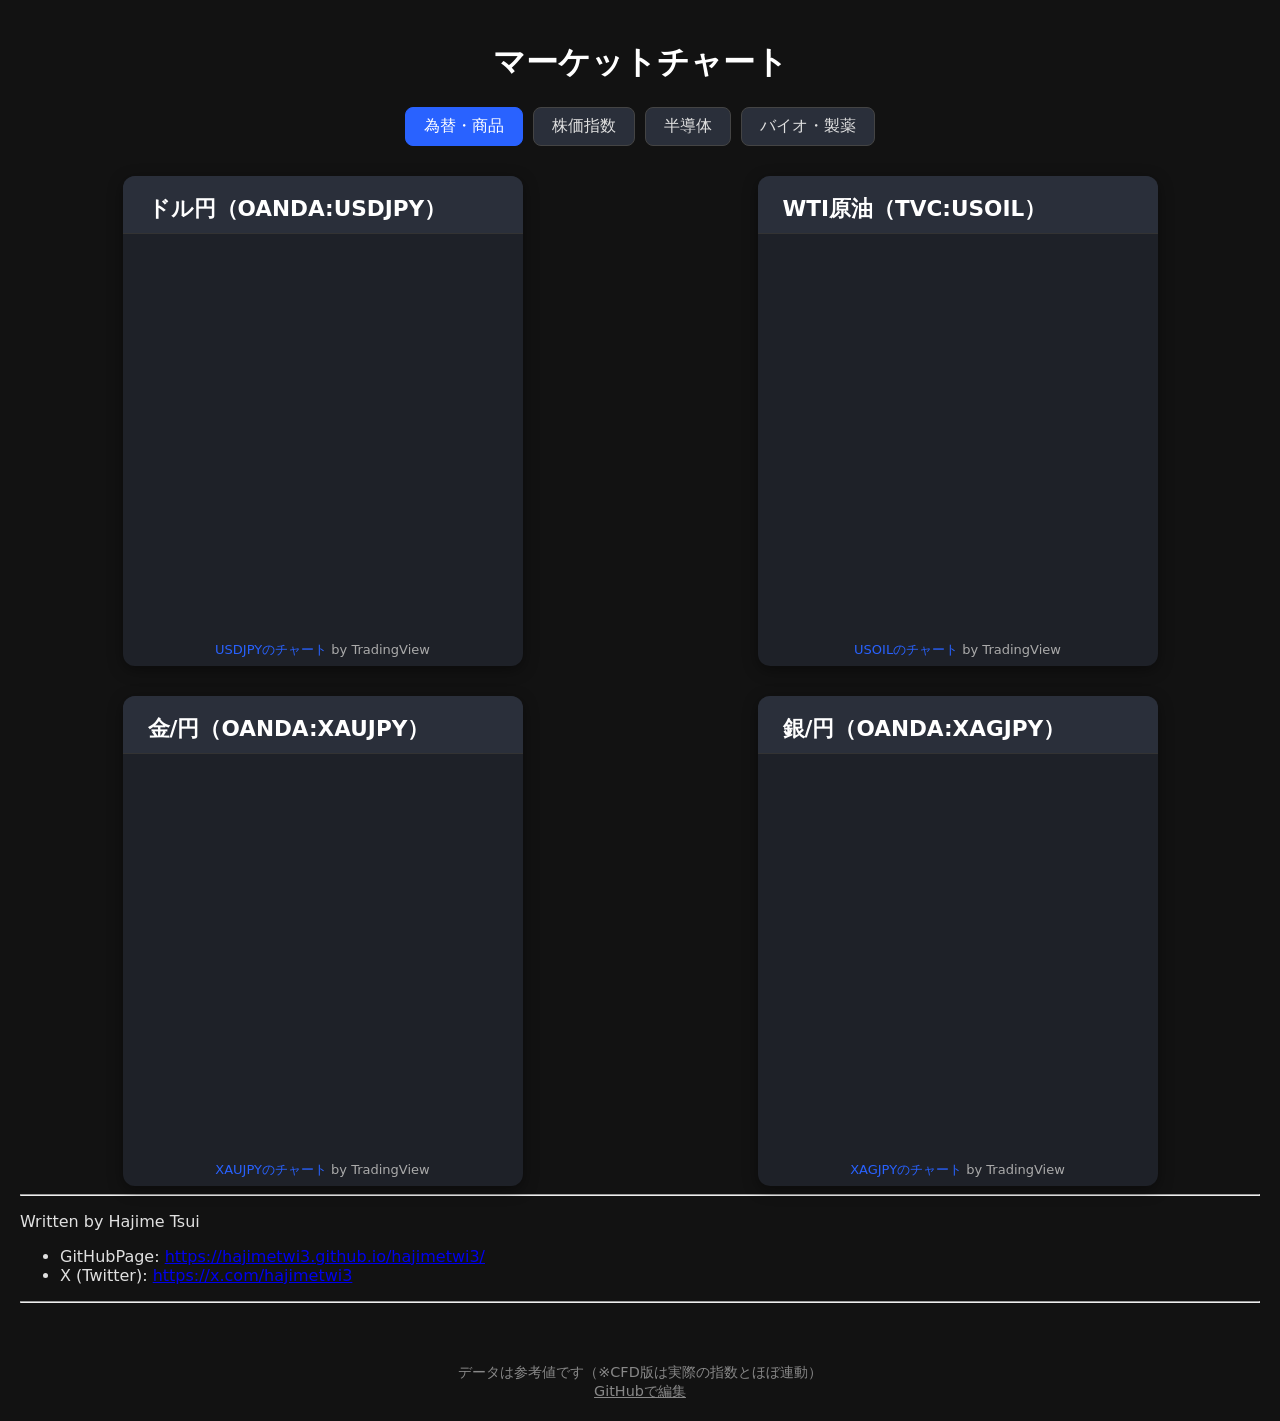
==== commit 160d78fd: "Update index.html" ====
--- a/docs/tools/market-charts/index.html
+++ b/docs/tools/market-charts/index.html
@@ -36,6 +36,7 @@
 .linkonly a{color:#2962ff;font-size:1.1em}
 .tradingview-widget-copyright a{color:#2962ff;text-decoration:none}
 footer{text-align:center;margin-top:60px;font-size:.9em;color:#888}
+footer a{color:#888}
 @media (max-width:1100px){.panel{grid-template-columns:1fr}}
 @media (max-width:480px){body{padding:12px}}
 </style>
@@ -53,7 +54,7 @@
   <li>X (Twitter): <a href="https://x.com/hajimetwi3">https://x.com/hajimetwi3</a></li>
 </ul>
 <hr />
-<footer>データは参考値です（※CFD版は実際の指数とほぼ連動）</footer>
+<footer>データは参考値です（※CFD版は実際の指数とほぼ連動）<br><a href="https://github.com/hajimetwi3/misc/blob/main/docs/tools/market-charts/index.html" target="_blank" rel="noopener">GitHubで編集</a></footer>
 
 <script>
 // [タブ名, [[タイトル, シンボル, 補足, ('link'なら埋め込まずリンクのみ)], ...]]
@@ -73,6 +74,7 @@
   ['半導体', [
     ['半導体ETF SOXX', 'NASDAQ:SOXX', ''],
     ['SOXL 半導体3倍', 'AMEX:SOXL', ''],
+    ['NVIDIA', 'NASDAQ:NVDA', ''],
     ['キオクシア', 'TSE:285A', '', 'link']  // 'link' = 埋め込み不可の銘柄。TradingViewへのリンクだけ表示
   ]],
   ['バイオ・製薬', [
